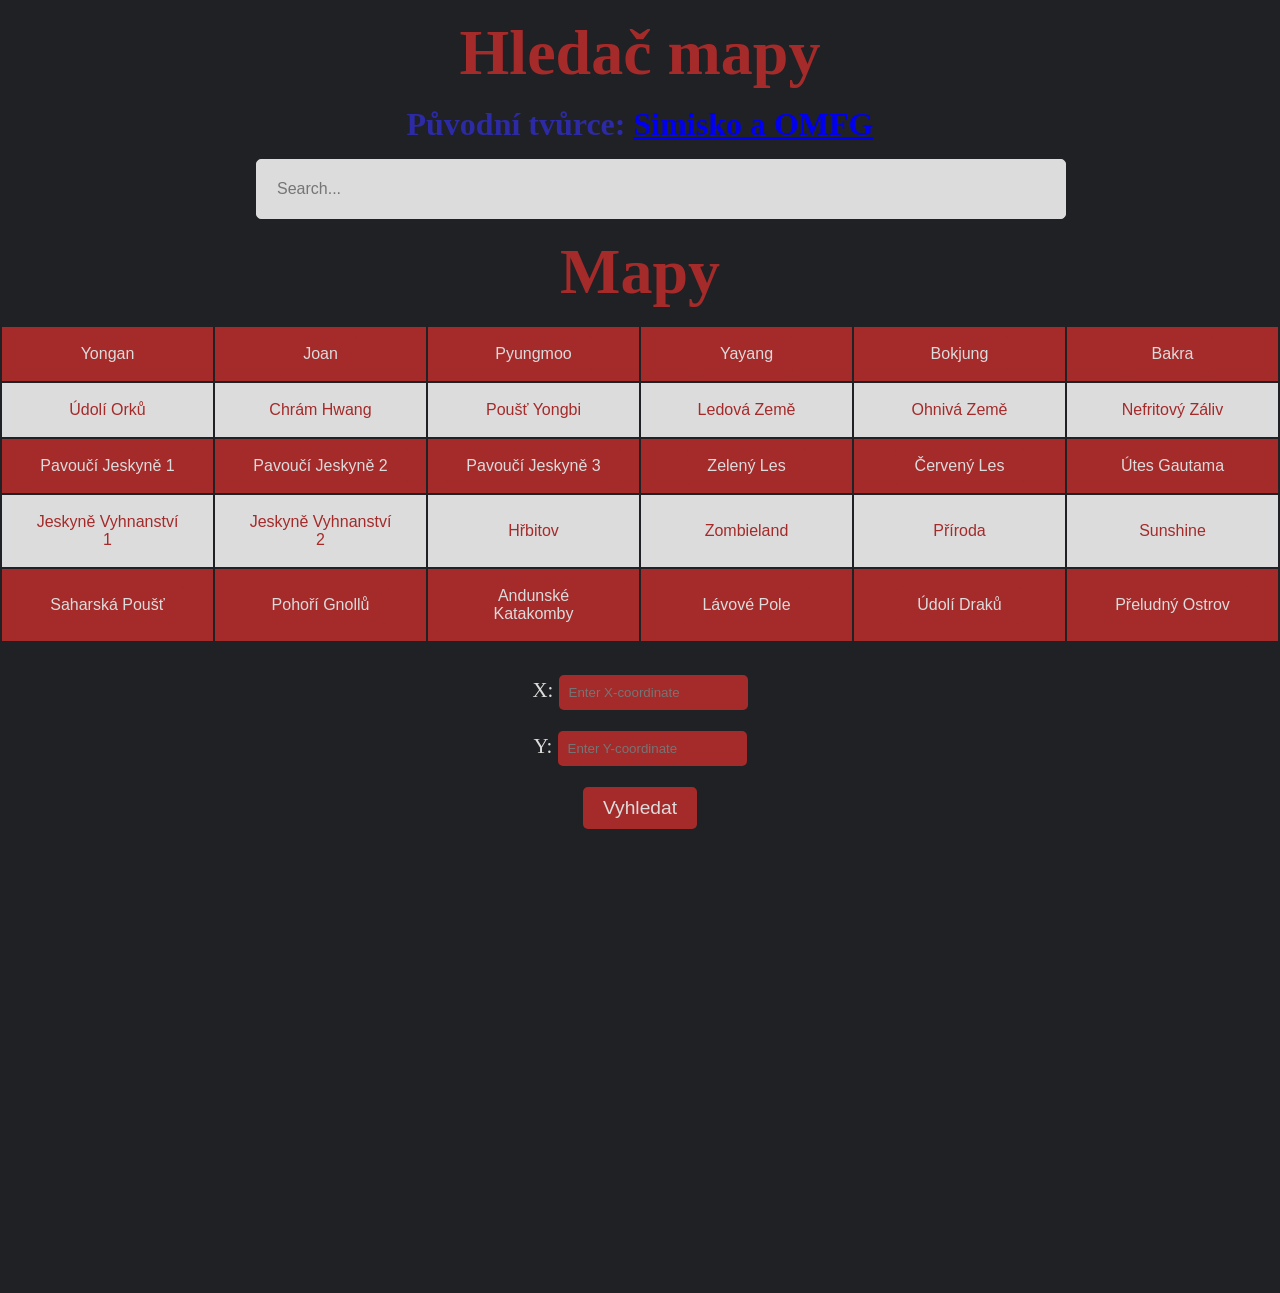
==== index.html @ 8bd01b3d "giving credits where credits are due" ====
<!DOCTYPE html>
<html lang="en">
<head>
    <meta charset="UTF-8">
    <meta name="viewport" content="width=device-width, initial-scale=1.0">
    <link rel="stylesheet" href="css.css">
    <link rel="stylesheet" href="map-table.css">
    <title>Archived Stellaria Map Finder</title>
</head>
<body>

    <h1>Hledač mapy</h1>
    <h4>Původní tvůrce: <a href="https://discord.gg/tr28uFYj">Simisko a OMFG</a></h4>
    <input type="text" id="searchInput" class="search-bar" placeholder="Search...">
    <div class="suggestions" id="suggestions"></div>
    <div class="result" id="searchResults"></div>
    <section class="maps">
        <h1>Mapy</h1>
        <table>
            <tr>
                <td><button class="white-button" id="Yongan" onclick="setMap('image1.jpg', 1000, 1300)">Yongan</button></td>
                <td><button class="white-button" id="Joan" onclick="setMap('image2.jpg', 1000, 1300)">Joan</button></td>
                <td><button class="white-button" id="Pyungmoo" onclick="setMap('image3.jpg', 1000, 1300)">Pyungmoo</button></td>
                <td><button class="white-button" id="Yayang" onclick="setMap('image4.jpg', 1000, 1000)">Yayang</button></td>
                <td><button class="white-button" id="Bokjung" onclick="setMap('image5.jpg', 1000, 1000)">Bokjung</button></td>
                <td><button class="white-button" id="Bakra" onclick="setMap('image6.jpg', 1000, 1000)">Bakra</button></td>
            </tr>
            <tr>
                <td><button class="blue-button-2" id="Údolí Orků" onclick="setMap('image7.jpg', 1500, 1500)">Údolí Orků</button></td>
                <td><button class="blue-button-2" id="Chrám Hwang" onclick="setMap('image8.jpg', 1000, 1000)">Chrám Hwang</button></td>
                <td><button class="blue-button-2" id="Poušť Yongbi" onclick="setMap('image9.jpg', 1000, 1000)">Poušť Yongbi</button></td>
                <td><button class="blue-button-2" id="Ledová Země" onclick="setMap('image10.jpg', 1500, 1500)">Ledová Země</button></td>
                <td><button class="blue-button-2" id="Ohnivá Země" onclick="setMap('image11.jpg', 800, 800)">Ohnivá Země</button></td>
                <td><button class="blue-button-2" id="Nefritový Záliv" onclick="setMap('image12.jpg', 800, 1500)">Nefritový Záliv</button></td>
            </tr>
            <tr>
                <td><button class="white-button" id="Pavoučí Jeskyně 1." onclick="setMap('image13.jpg', 800, 800)">Pavoučí Jeskyně 1</button></td>
                <td><button class="white-button" id="Pavoučí Jeskyně 2." onclick="setMap('image14.jpg', 1050, 1050)">Pavoučí Jeskyně 2</button></td>
                <td><button class="white-button" id="Pavoučí Jeskyně 3." onclick="setMap('image15.jpg', 800, 800)">Pavoučí Jeskyně 3</button></td>
                <td><button class="white-button" id="Zelený Les" onclick="setMap('image16.jpg', 800, 800)">Zelený Les</button></td>
                <td><button class="white-button" id="Červený Les" onclick="setMap('image17.jpg', 800, 800)">Červený Les</button></td>
                <td><button class="white-button" id="Útes Gautama" onclick="setMap('image18.jpg', 1800, 1000)">Útes Gautama</button></td>
            </tr>
            <tr>
                <td><button class="blue-button-2" id="Jeskyně Vyhnanství 1." onclick="setMap('image19.jpg', 1500, 1500)">Jeskyně Vyhnanství 1</button></td>
                <td><button class="blue-button-2" id="Jeskyně Vyhnanství 2." onclick="setMap('image20.jpg', 1500, 1500)">Jeskyně Vyhnanství 2</button></td>
                <td><button class="blue-button-2" id="Hřbitov" onclick="setMap('image21.jpg', 1000, 700)">Hřbitov</button></td>
                <td><button class="blue-button-2" id="Zombieland" onclick="setMap('image22.jpg', 1000, 1000)">Zombieland</button></td>
                <td><button class="blue-button-2" id="Příroda" onclick="setMap('image23.jpg', 1800, 1000)">Příroda</button></td>
                <td><button class="blue-button-2" id="Sunshine" onclick="setMap('image24.jpg', 1000, 1000)">Sunshine</button></td>
            </tr>
            <tr>
                <td><button class="white-button" id="Saharská Poušť" onclick="setMap('image25.jpg', 1500, 1500)">Saharská Poušť</button></td>
                <td><button class="white-button" id="Pohoří Gnollů" onclick="setMap('image26.jpg', 800, 800)">Pohoří Gnollů</button></td>
                <td><button class="white-button" id="Andunské Katakomby" onclick="setMap('image27.jpg', 2000, 2000)">Andunské Katakomby</button></td>
                <td><button class="white-button" id="Lávové Pole" onclick="setMap('image28.jpg', 1500, 1500)">Lávové Pole</button></td>
                <td><button class="white-button" id="Údolí Draků" onclick="setMap('image29.jpg', 1500, 1200)">Údolí Draků</button></td>
                <td><button class="white-button" id="Přeludný Ostrov" onclick="setMap('image30.jpg', 2300, 2300)">Přeludný Ostrov</button></td>
            </tr>
        </table>
    </section>
    
    <div class="buttons">
        <div>
            <p>X: <input type="text" id="xInput" class="blue-input" placeholder="Enter X-coordinate" max="2000"></p>
            <p>Y: <input type="text" id="yInput" class="blue-input" placeholder="Enter Y-coordinate" max="2000"></p>
        </div>
        <div style="margin-top: 1rem;">
            <button class="blue-button" onclick="searchMap()">Vyhledat</button>
        </div>
        </div>
    </div>
    <div class="map-container">
        <div class="map" id="mapContainer" style="width: 400px; height: 400px;">

        </div>
    </div>
    <script src="map.js"></script>
    <script src="searchbar.js"></script>
</body>
</html>
---- css.css ----
h1{
    color: #A52A2A;
    text-align: center;
    font-size: 64px;
    padding: 0;
    margin: 1rem 0;
}

h4{
    color: #2c2aa5;
    text-align: center;
    font-size: 32px;
    padding: 0;
    margin: 1rem 0;
}

.maps .blue-button-2, .white-button{
    font-size: 1rem;
}
.map-container {
    display: flex;
    justify-content: center;
    align-items: center;
    min-height: 100px;
}

.map {
    background-color: rgba(0, 0, 0, 0.2);
    background-size: cover;
    background-repeat: no-repeat;
    background-position: center center;
    display: inline-block; /* Allow the div to take dimensions of its content */
}
/* Styling for the blue button */
.blue-button {
    background-color: #A52A2A; /* Blue color */
    color: #DCDCDC; /* White text color */
    padding: 10px 20px; /* Adjust padding as needed */
    border: none;
    border-radius: 5px; /* Rounded corners */
    cursor: pointer;
    font-size: 1.2rem;
}

/* Styling for the white button */
.white-button {
    background-color: #A52A2A; /* White color */
    color: #DCDCDC; /* Blue text color */
    padding: 10px 20px; /* Adjust padding as needed */
    border: none;
    border-radius: 5px; /* Rounded corners */
    cursor: pointer;
}
/* Styling for the blue button */
.blue-button-2 {
    background-color: #DCDCDC; /* Blue color */
    color: #A52A2A; /* White text color */
    padding: 10px 20px; /* Adjust padding as needed */
    border: none;
    border-radius: 5px; /* Rounded corners */
    cursor: pointer;
}
.buttons{
    text-align: center;
    margin: 2rem;
}
.blue-input {
    background-color: #A52A2A; /* Blue color */
    color: #DCDCDC; /* White text color */
    padding: 10px; /* Adjust padding as needed */
    border: none;
    border-radius: 5px; /* Rounded corners */
}
p{
    font-size: 1.3rem;
}
@keyframes disappearAndAppear {
    0% {
        opacity: 1; /* Fully visible */
    }
    50% {
        opacity: 0; /* Completely transparent */
    }
    100% {
        opacity: 1; /* Fully visible again */
    }
}

.red-dot {
    width: 10px;
    height: 10px;
    background-color: red;
    border-radius: 50%;
    position: absolute;
    animation: disappearAndAppear 2s infinite; /* Apply the disappearAndAppear animation */
}

/* Set the map container to relative positioning */
#mapContainer {
    position: relative;
    width: 382px; /* Specify the width and height of the map container */
    height: 382px;
    margin: 1rem auto;
    background-color: #202124;
}


.search-bar {
    width: 60%;
    padding: 20px;
    margin: 0 20%;
    border: 1px solid #DCDCDC;
    border-radius: 5px;
    font-size: 16px;
    background-color: #DCDCDC;
}

.suggestions {
    border: 1px solid #C0C0C0;
    background-color:#A52A2A;
    color: #DCDCDC;
    margin-left: 20%;
    width: 60%;
    border-top: none;
    display: none;
    max-height: 150px;
    overflow-y: auto;
    position: absolute;
    z-index: 99999;
}

.suggestion-item {
    padding: 5px;
    cursor: pointer;
}

.suggestion-item:hover {
    background-color: #f2f2f2;
    color: #A52A2A;
}

.result{
    margin: 1rem;
    font-size: 3rem;
    text-align: center;
    color: #DCDCDC;
}
.info{
    background-color :#A52A2A;
    padding-top: 1rem;
    padding-bottom: 1rem;
}
.info h1{
    color: white;
}
.info p{
    padding: 0 2rem;
    text-align: justify;
    color: white;
}
.info a{
    color: white;
    border: 1px solid white;
    font-size: 1.5rem;
    text-decoration: none;
    padding: 8px;
    text-align: center;
}
body{
    margin: 0;
    background-color: #202124;
    overflow-x: hidden;
}
p{
    color: #DCDCDC;
}
.boxsize{
    width: 400px; 
    height: 400px;
}
.remtop{
    margin-top: 1rem;
}
.border{
    border: 2px #A52A2A solid;
}
.nadpis{
    color:#A52A2A;
    text-align: center;
    font-size: 3rem;
}
.text{
    text-align: center;
}
.donate{
    padding: 5rem;
    max-width: 1024px;
    margin: auto;
}
---- map-table.css ----
.maps > table {
    border-collapse: collapse;
    width: 100%;
}

.maps{
    :scope th, td {
        border: 1px solid #DCDCDC;
        padding: 8px;
        text-align: left;
        width: 16.6%;
        border: 2px solid #202124 !important;
        text-align: center;
        font-weight: bold;
        font-size: 1.2rem;
    }
}
.maps tr:nth-child(even) {
    background-color: #DCDCDC; /* White */
}

.maps tr:nth-child(odd) {
    background-color: #A52A2A; /* Blue */
    color: #DCDCDC; /* Text color for blue rows */
}

.maps > th{
        background-color: #DCDCDC;
}
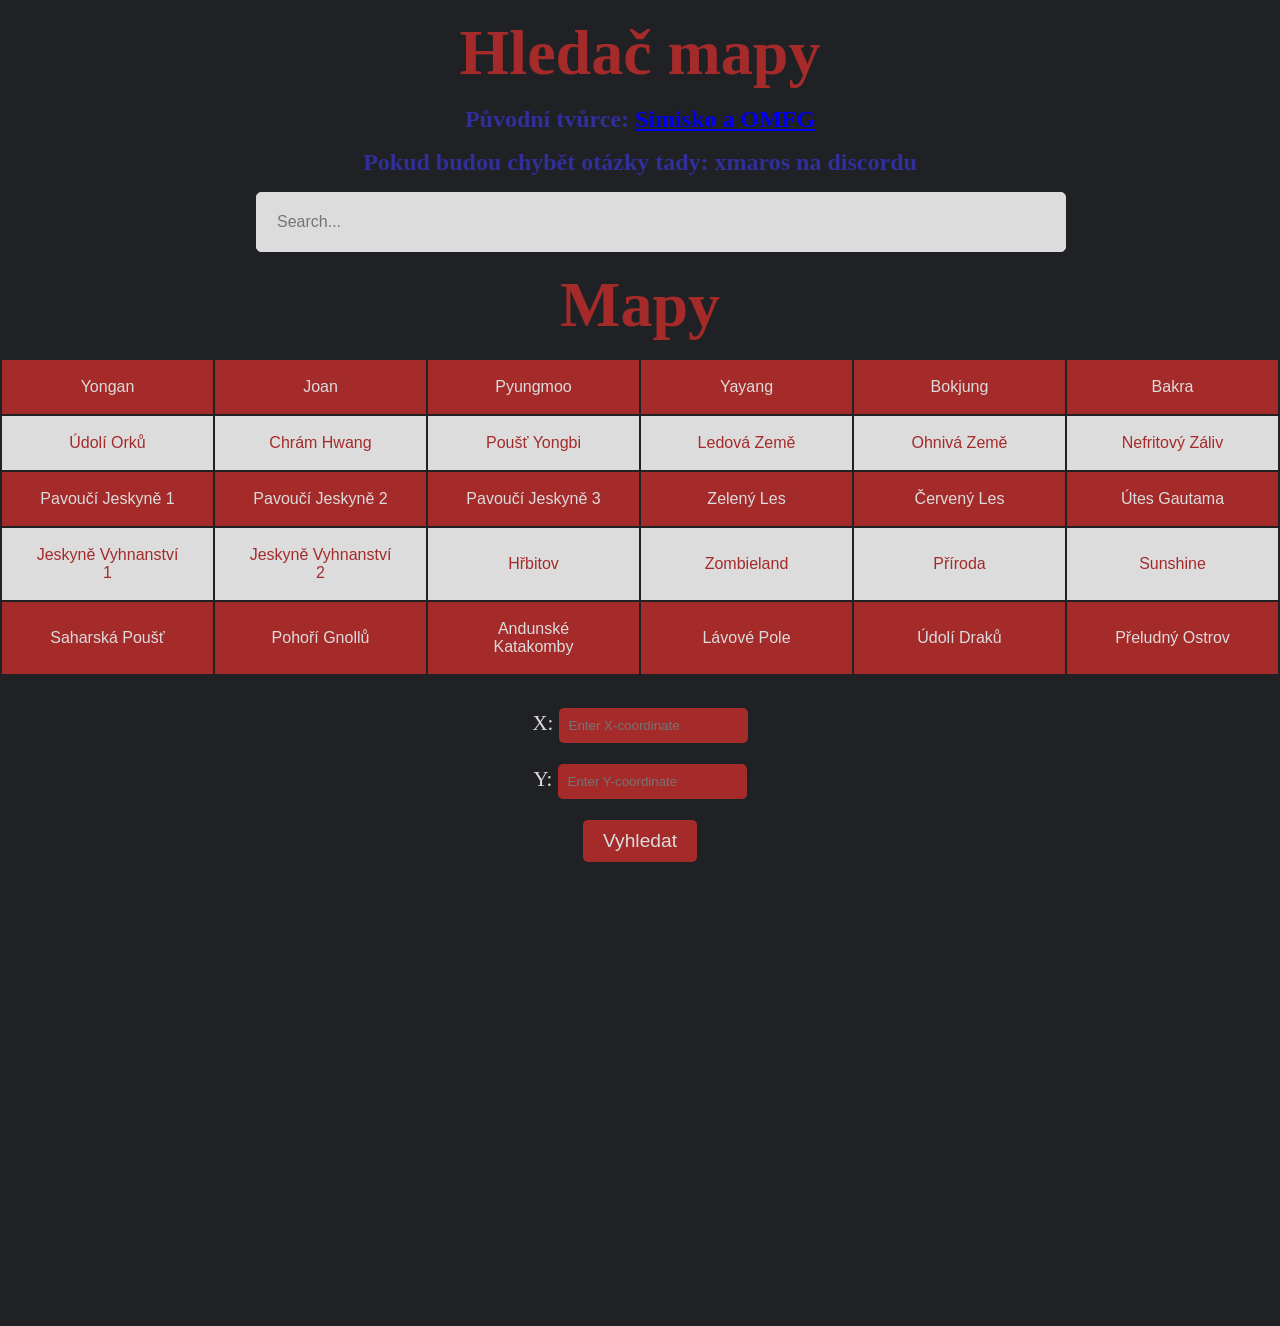
==== commit ca7135c5: "Update index.html" ====
--- a/index.html
+++ b/index.html
@@ -11,6 +11,7 @@
 
     <h1>Hledač mapy</h1>
     <h4>Původní tvůrce: <a href="https://discord.gg/tr28uFYj">Simisko a OMFG</a></h4>
+    <h4>Pokud budou chybět otázky tady: xmaros na discordu</h4>
     <input type="text" id="searchInput" class="search-bar" placeholder="Search...">
     <div class="suggestions" id="suggestions"></div>
     <div class="result" id="searchResults"></div>
--- a/css.css
+++ b/css.css
@@ -8,11 +8,12 @@
 }
 
 h4{
-    color: #2c2aa5;
-    text-align: center;
-    font-size: 32px;
+    color: #302f9b;
+    text-align: center;
+    font-size: 24px;
     padding: 0;
     margin: 1rem 0;
+
 }
 
 .maps .blue-button-2, .white-button{
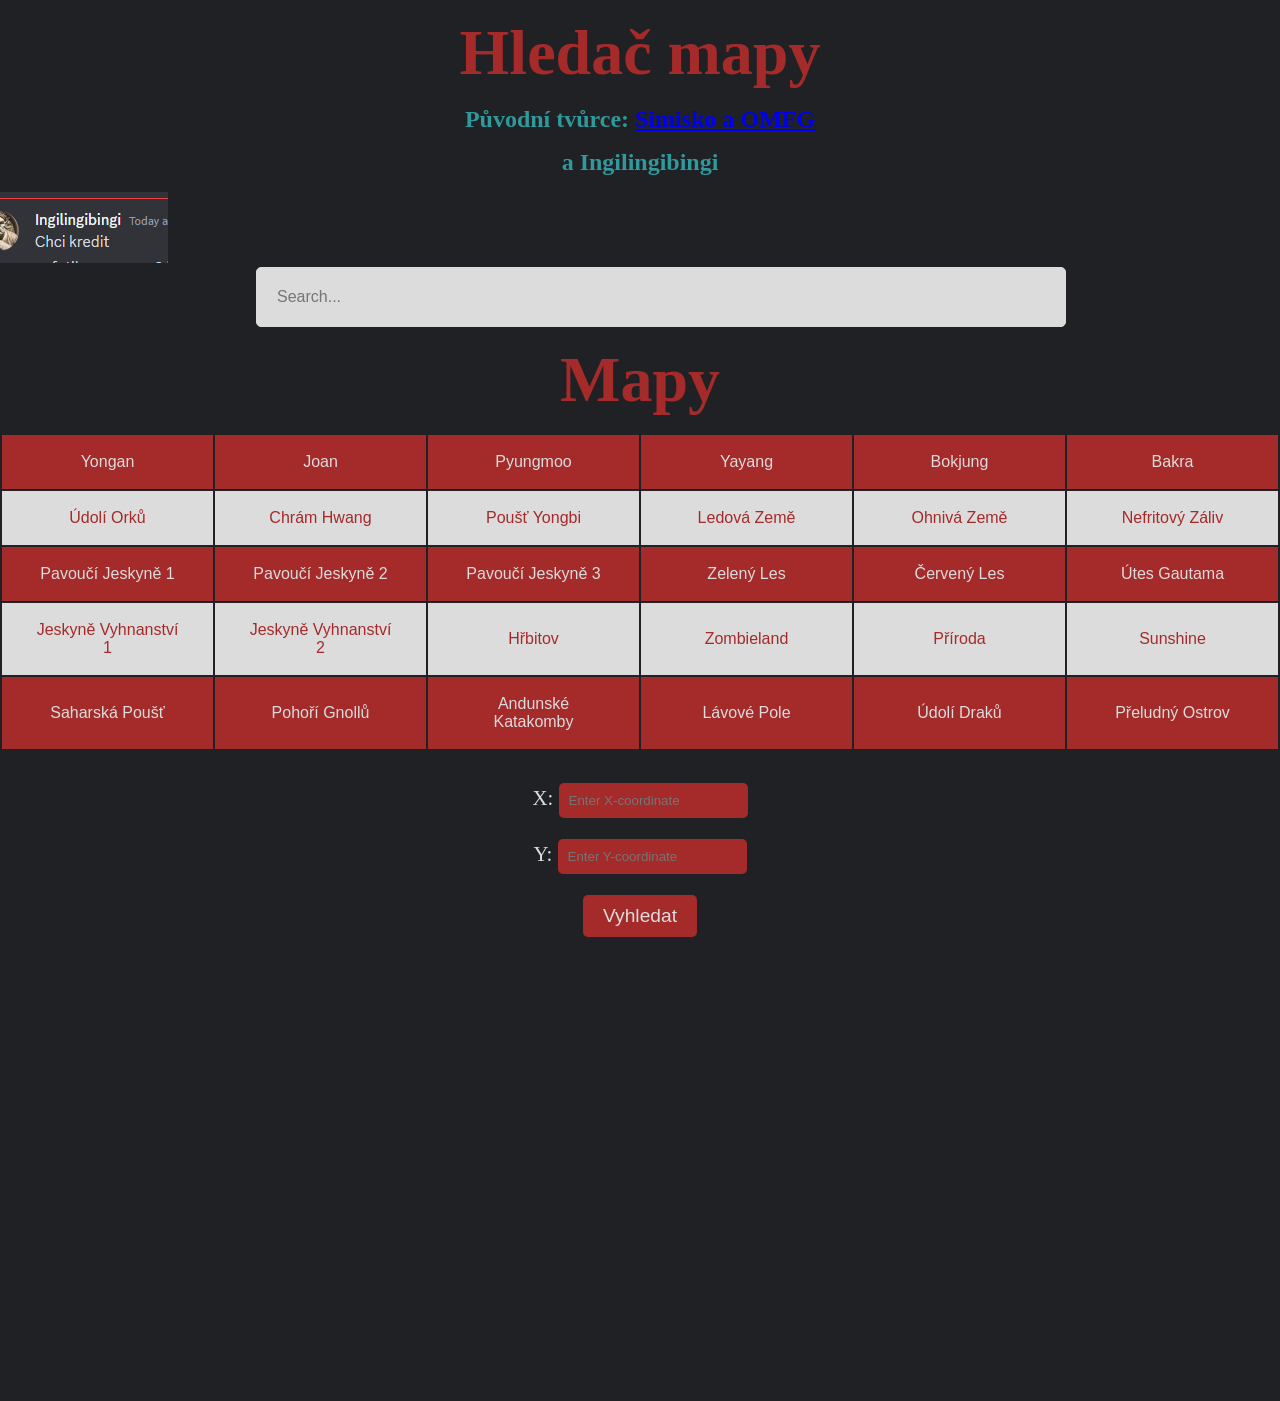
==== commit 0d362c86: "kredit" ====
--- a/index.html
+++ b/index.html
@@ -11,7 +11,8 @@
 
     <h1>Hledač mapy</h1>
     <h4>Původní tvůrce: <a href="https://discord.gg/tr28uFYj">Simisko a OMFG</a></h4>
-    <h4>Pokud budou chybět otázky tady: xmaros na discordu</h4>
+    <h4>a Ingilingibingi</h4>
+    <img src="kredit.png">
     <input type="text" id="searchInput" class="search-bar" placeholder="Search...">
     <div class="suggestions" id="suggestions"></div>
     <div class="result" id="searchResults"></div>
--- a/css.css
+++ b/css.css
@@ -8,7 +8,7 @@
 }
 
 h4{
-    color: #302f9b;
+    color: #2f999b;
     text-align: center;
     font-size: 24px;
     padding: 0;
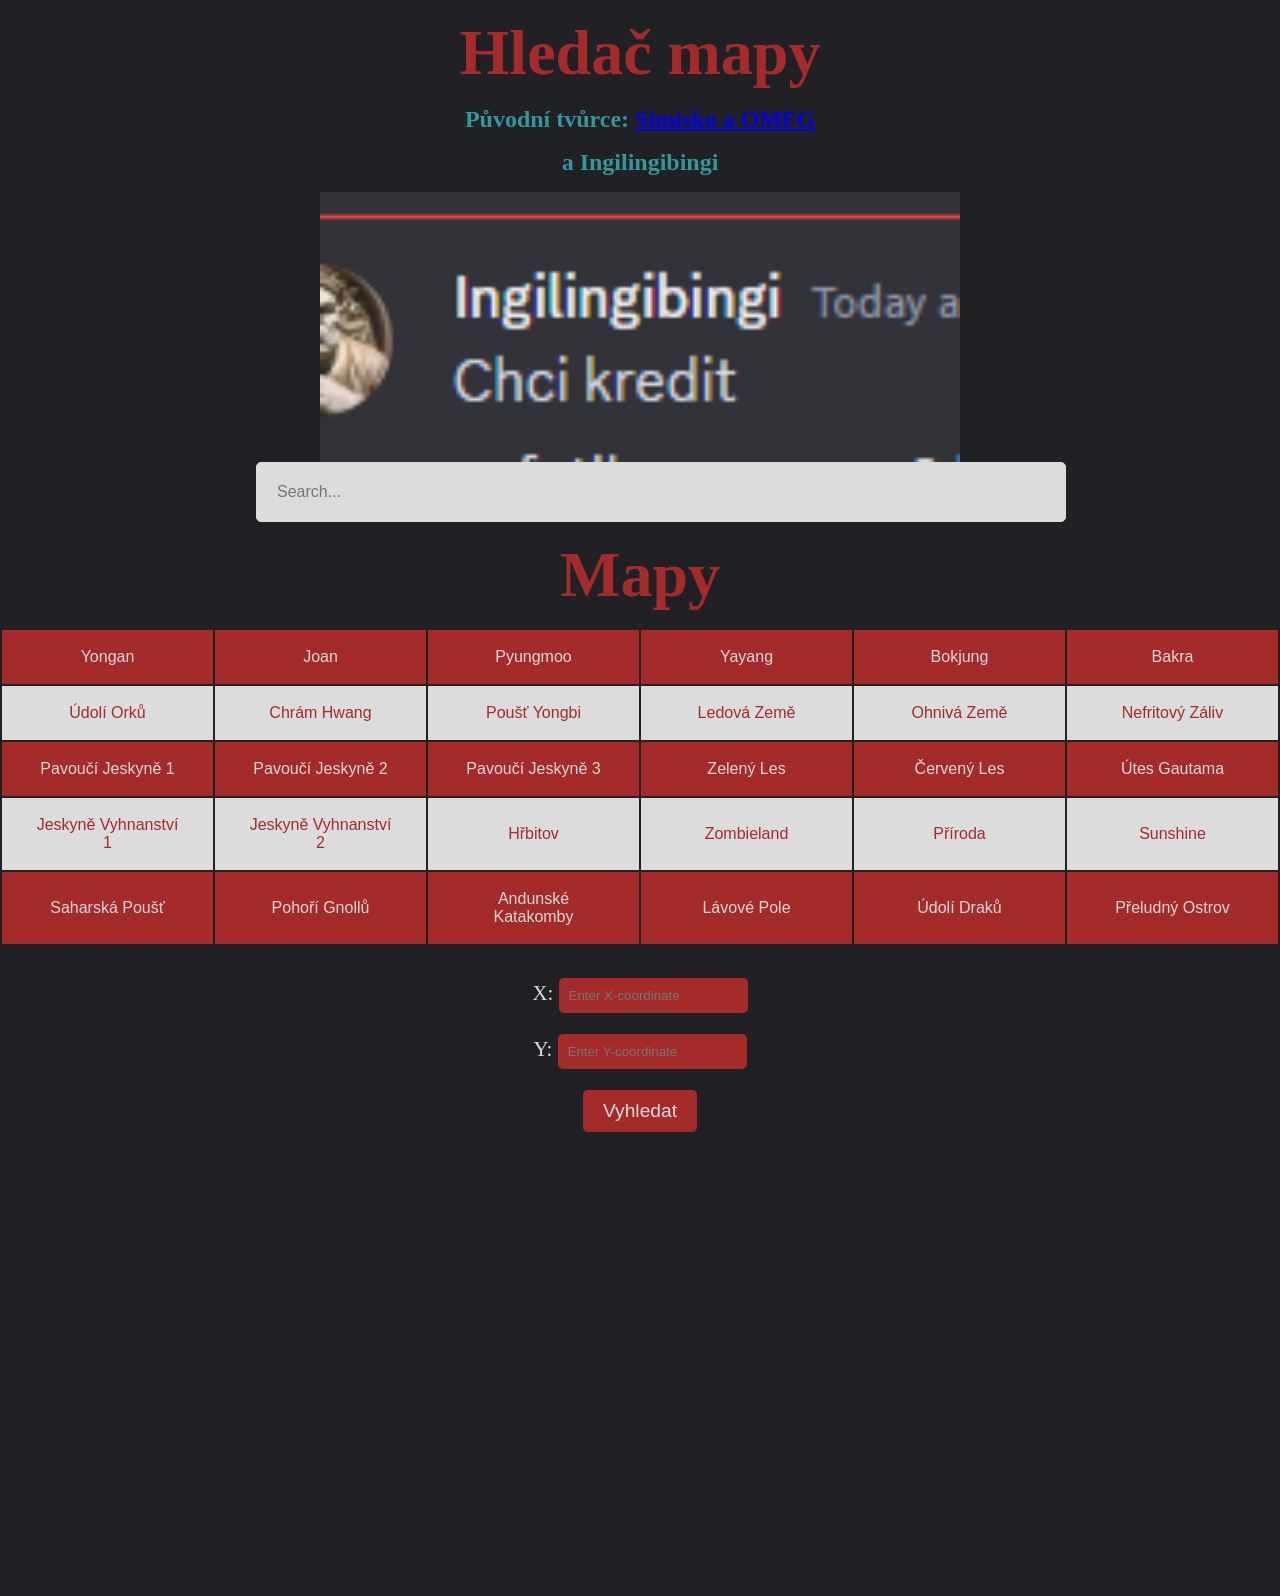
==== commit 84e501f0: "Update index.html" ====
--- a/index.html
+++ b/index.html
@@ -12,7 +12,7 @@
     <h1>Hledač mapy</h1>
     <h4>Původní tvůrce: <a href="https://discord.gg/tr28uFYj">Simisko a OMFG</a></h4>
     <h4>a Ingilingibingi</h4>
-    <img src="kredit.png">
+    <img src="kredit.png" class="center">
     <input type="text" id="searchInput" class="search-bar" placeholder="Search...">
     <div class="suggestions" id="suggestions"></div>
     <div class="result" id="searchResults"></div>
--- a/css.css
+++ b/css.css
@@ -15,6 +15,13 @@
     margin: 1rem 0;
 
 }
+
+.center {
+    display: block;
+    margin-left: auto;
+    margin-right: auto;
+    width: 50%;
+  }
 
 .maps .blue-button-2, .white-button{
     font-size: 1rem;
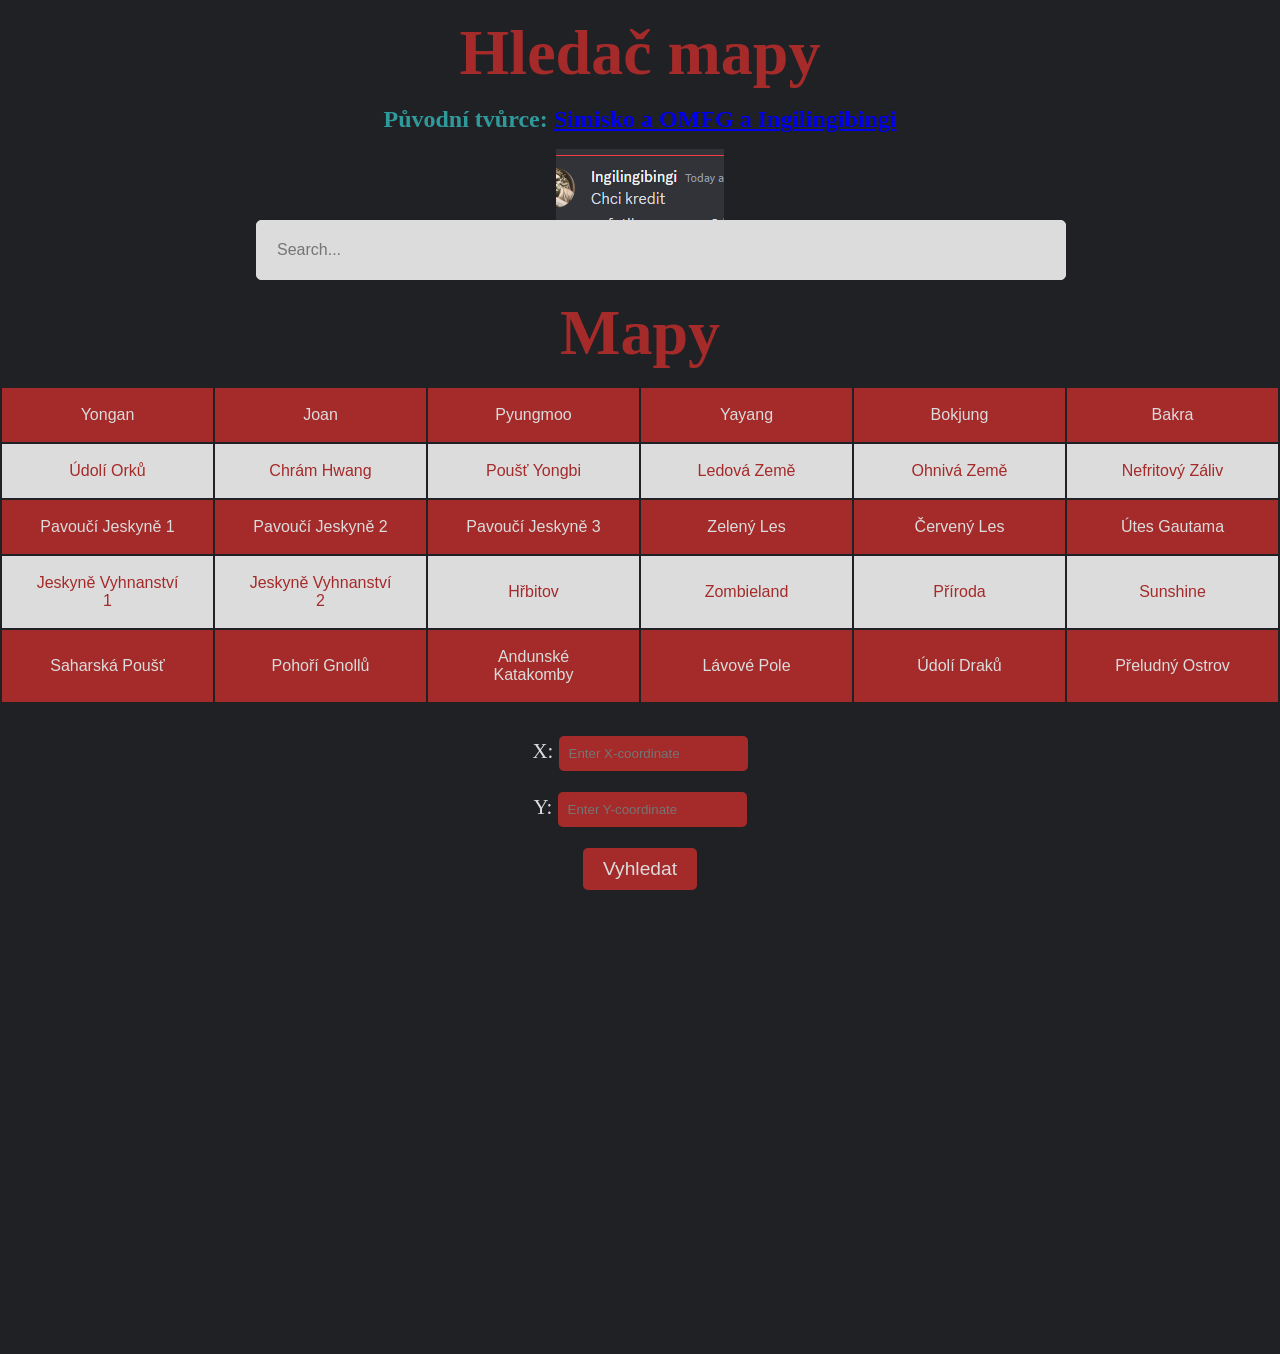
==== commit 73ae1eed: "formejting" ====
--- a/index.html
+++ b/index.html
@@ -10,8 +10,7 @@
 <body>
 
     <h1>Hledač mapy</h1>
-    <h4>Původní tvůrce: <a href="https://discord.gg/tr28uFYj">Simisko a OMFG</a></h4>
-    <h4>a Ingilingibingi</h4>
+    <h4>Původní tvůrce: <a href="https://discord.gg/tr28uFYj">Simisko a OMFG a Ingilingibingi</a></h4>
     <img src="kredit.png" class="center">
     <input type="text" id="searchInput" class="search-bar" placeholder="Search...">
     <div class="suggestions" id="suggestions"></div>
--- a/css.css
+++ b/css.css
@@ -20,9 +20,9 @@
     display: block;
     margin-left: auto;
     margin-right: auto;
-    width: 50%;
   }
 
+  
 .maps .blue-button-2, .white-button{
     font-size: 1rem;
 }
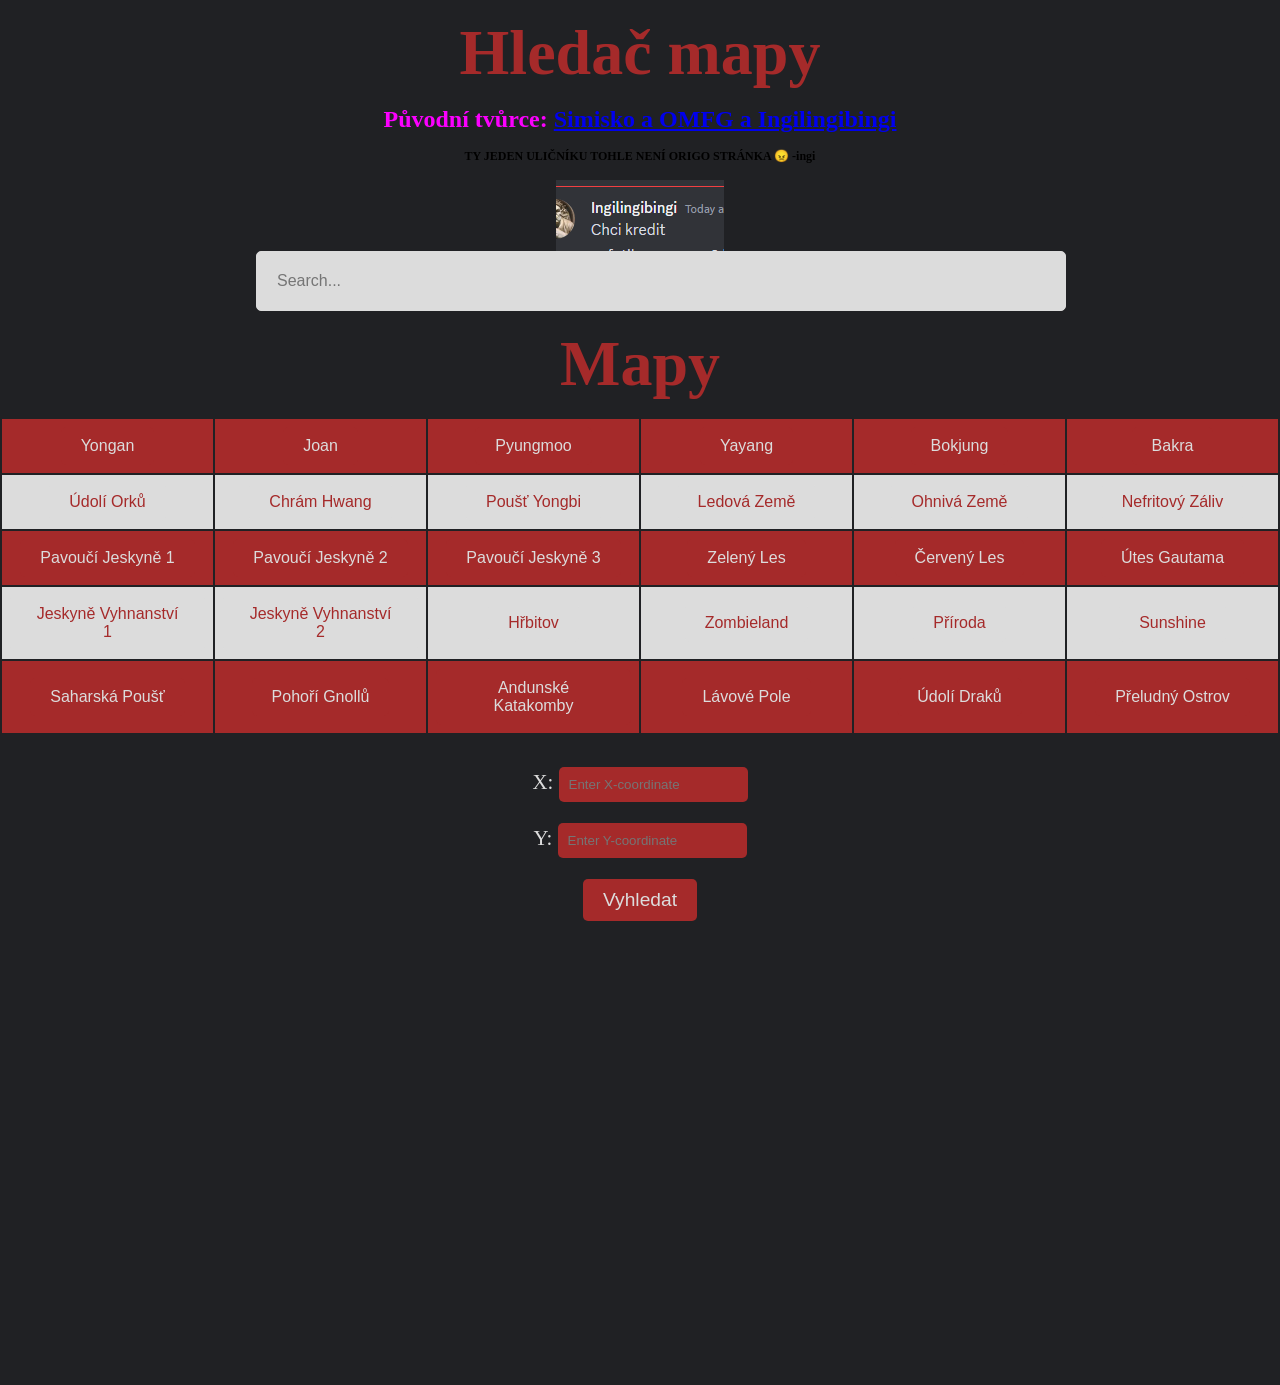
==== commit ce1eb50c: "chtěl to žůžový" ====
--- a/index.html
+++ b/index.html
@@ -11,6 +11,7 @@
 
     <h1>Hledač mapy</h1>
     <h4>Původní tvůrce: <a href="https://discord.gg/tr28uFYj">Simisko a OMFG a Ingilingibingi</a></h4>
+    <h6>TY JEDEN ULIČNÍKU TOHLE NENÍ ORIGO STRÁNKA 😠 -ingi</h6>
     <img src="kredit.png" class="center">
     <input type="text" id="searchInput" class="search-bar" placeholder="Search...">
     <div class="suggestions" id="suggestions"></div>
--- a/css.css
+++ b/css.css
@@ -8,21 +8,38 @@
 }
 
 h4{
-    color: #2f999b;
+    color: #fb00ff;
     text-align: center;
     font-size: 24px;
     padding: 0;
     margin: 1rem 0;
 
+}
+
+h4:visited{
+    color: #fb00ff;
+    text-align: center;
+    font-size: 24px;
+    padding: 0;
+    margin: 1rem 0;
+
+}
+
+h6{
+    color: #000000;
+    text-align: center;
+    font-size: 12px;
+    padding: 0;
+    margin: 1rem 0;
 }
 
 .center {
     display: block;
     margin-left: auto;
     margin-right: auto;
+    width: 168px;
   }
 
-  
 .maps .blue-button-2, .white-button{
     font-size: 1rem;
 }
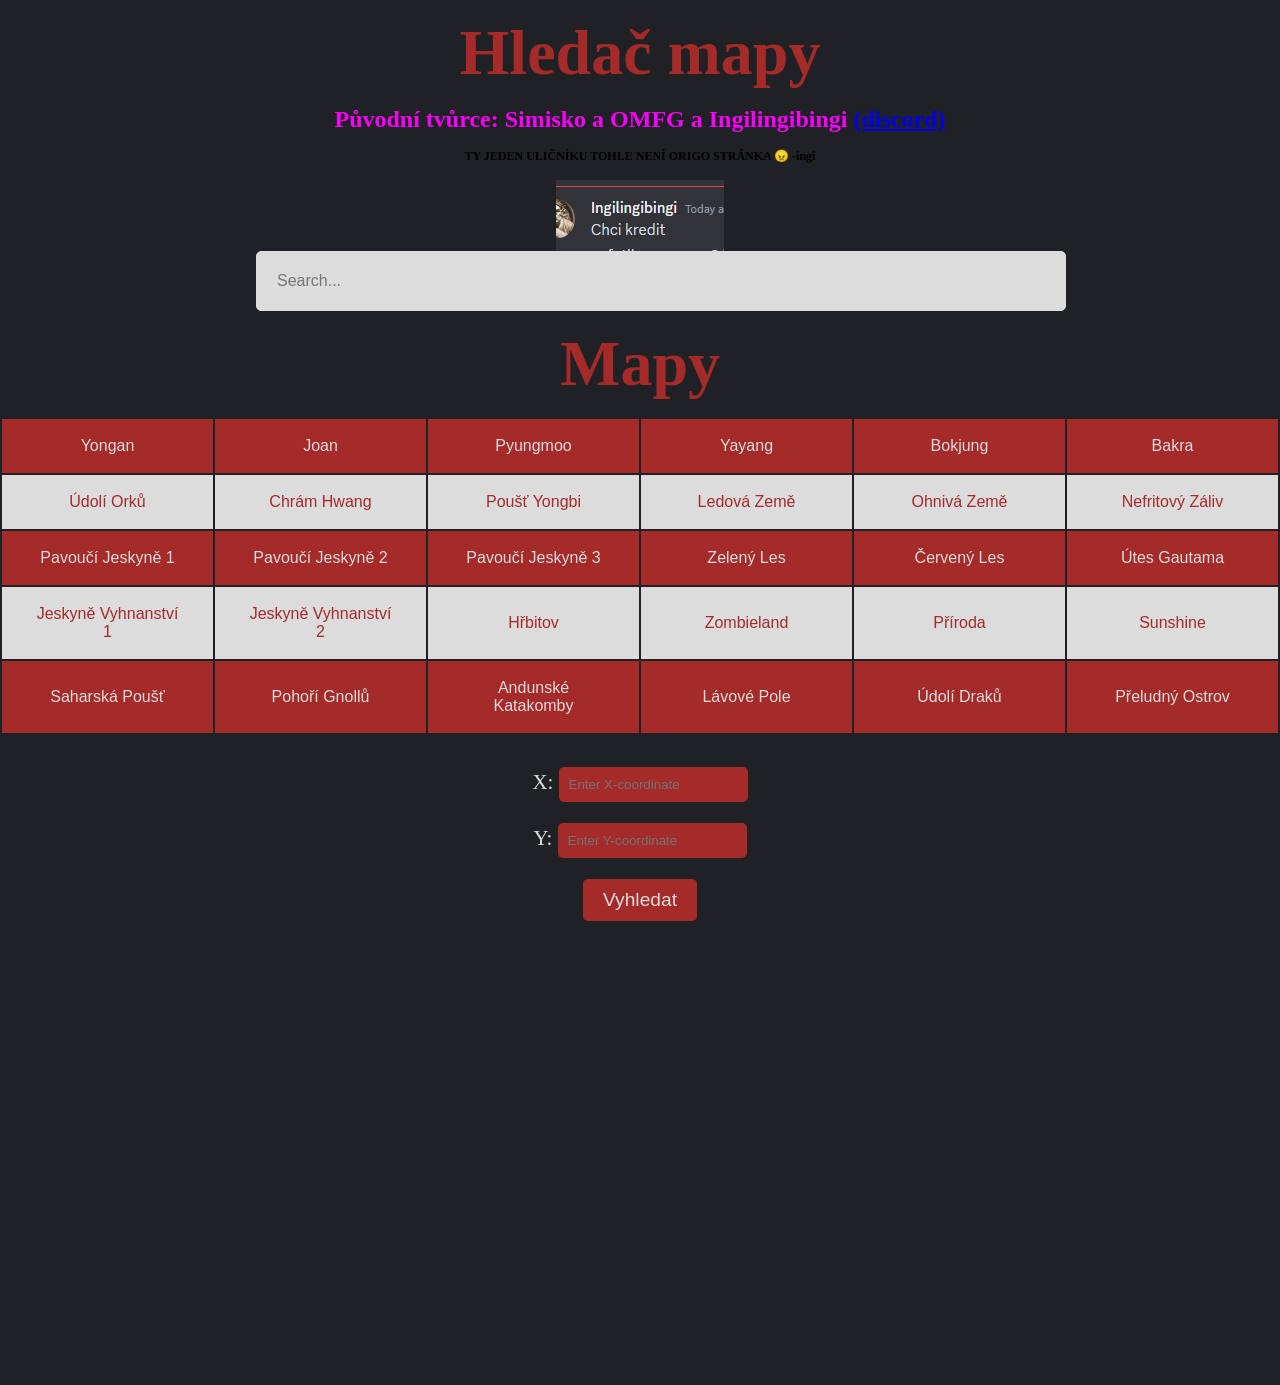
==== commit 7a22f62a: "Update index.html" ====
--- a/index.html
+++ b/index.html
@@ -10,7 +10,7 @@
 <body>
 
     <h1>Hledač mapy</h1>
-    <h4>Původní tvůrce: <a href="https://discord.gg/tr28uFYj">Simisko a OMFG a Ingilingibingi</a></h4>
+    <h4>Původní tvůrce: Simisko a OMFG a Ingilingibingi <a href="https://discord.gg/tr28uFYj">(discord)</a></h4>
     <h6>TY JEDEN ULIČNÍKU TOHLE NENÍ ORIGO STRÁNKA 😠 -ingi</h6>
     <img src="kredit.png" class="center">
     <input type="text" id="searchInput" class="search-bar" placeholder="Search...">
--- a/css.css
+++ b/css.css
@@ -16,14 +16,9 @@
 
 }
 
-h4:visited{
-    color: #fb00ff;
-    text-align: center;
-    font-size: 24px;
-    padding: 0;
-    margin: 1rem 0;
-
-}
+h4:link, h4:visited, h4:hover, h4:focus, h4:active{
+    color:#fb00ff;
+  }
 
 h6{
     color: #000000;
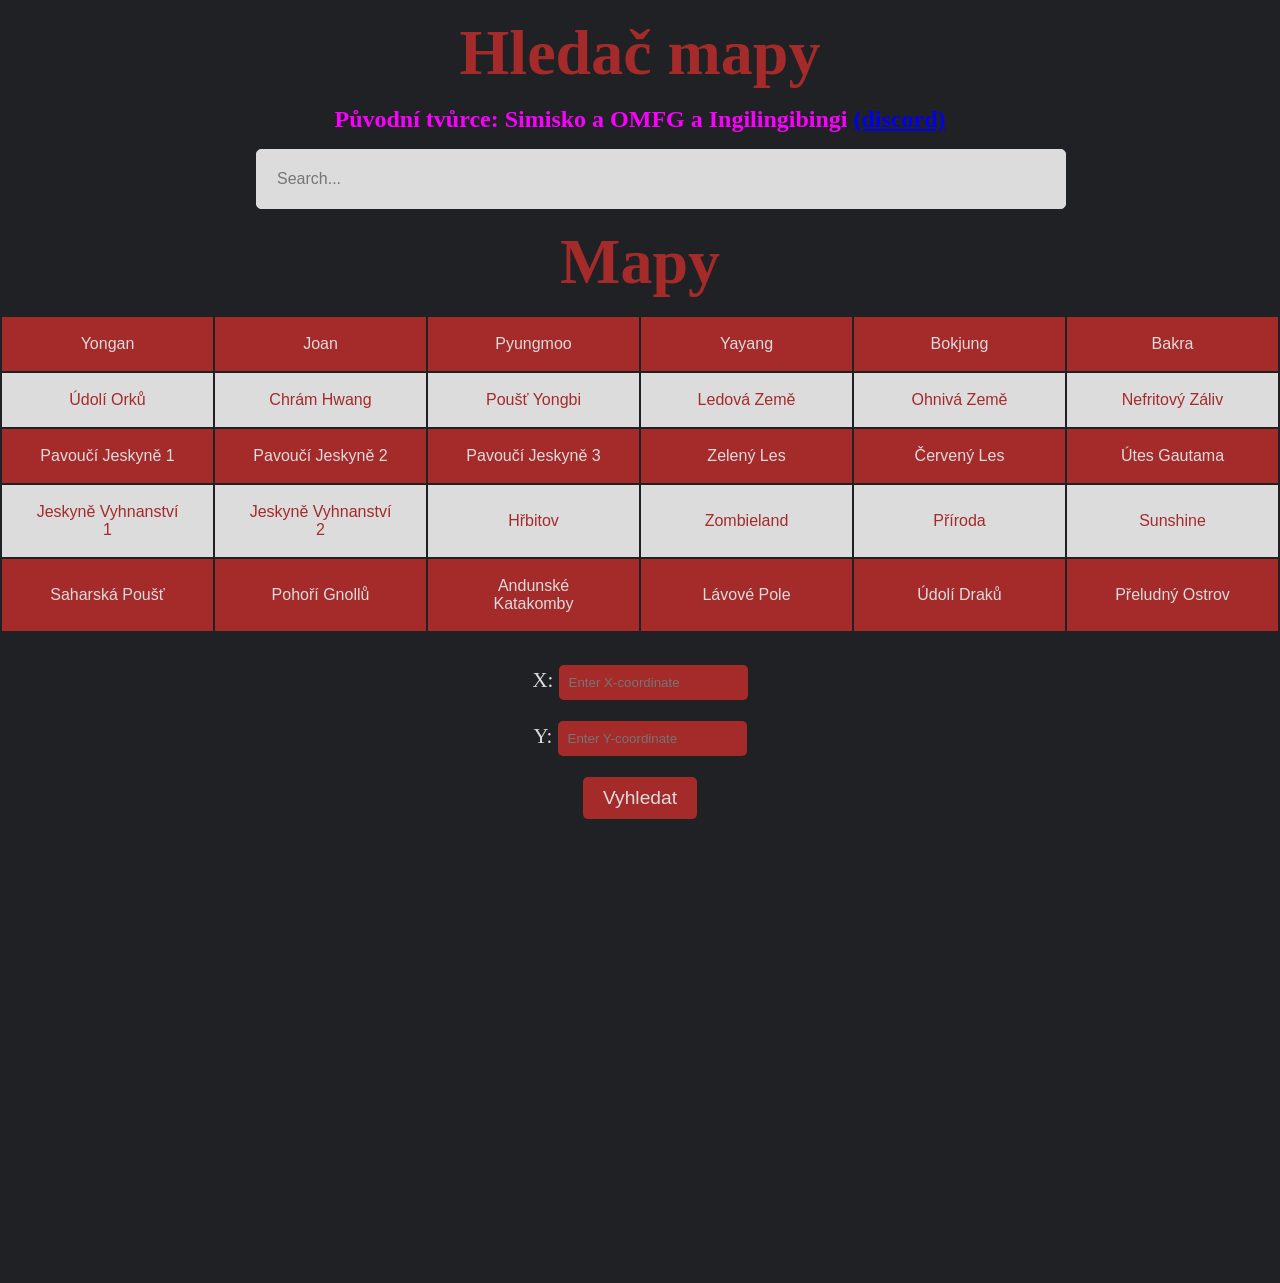
==== commit bbe12f30: "cleanup" ====
--- a/index.html
+++ b/index.html
@@ -11,8 +11,8 @@
 
     <h1>Hledač mapy</h1>
     <h4>Původní tvůrce: Simisko a OMFG a Ingilingibingi <a href="https://discord.gg/tr28uFYj">(discord)</a></h4>
-    <h6>TY JEDEN ULIČNÍKU TOHLE NENÍ ORIGO STRÁNKA 😠 -ingi</h6>
-    <img src="kredit.png" class="center">
+    <!-- <h6>TY JEDEN ULIČNÍKU TOHLE NENÍ ORIGO STRÁNKA 😠 -ingi</h6> -->
+    <!-- <img src="kredit.png" class="center"> -->
     <input type="text" id="searchInput" class="search-bar" placeholder="Search...">
     <div class="suggestions" id="suggestions"></div>
     <div class="result" id="searchResults"></div>
